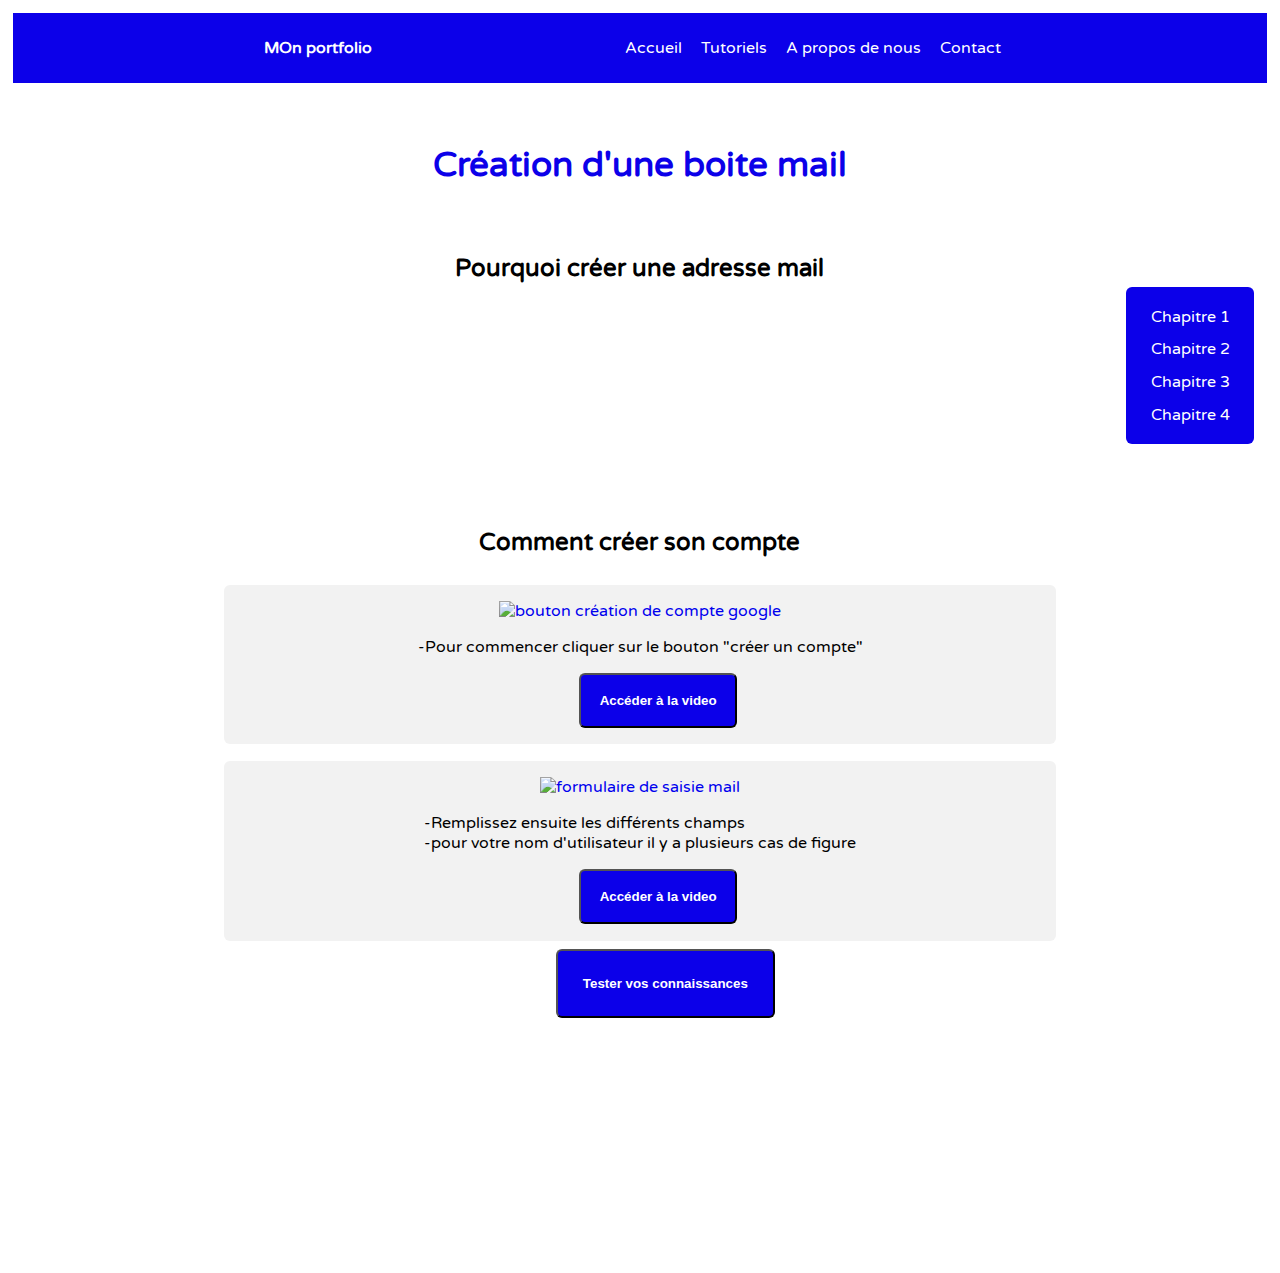
==== créationmail.html @ b89c1965 "nouvelle version" ====
<!DOCTYPE html>
<html>
<head>
	<meta charset="utf-8">
	<link rel="stylesheet" type="text/css" href="../../src/css/style.css">
	<link href="https://fonts.googleapis.com/css?family=Varela+Round&display=swap" rel="stylesheet">

	<title>Créer une boite mail</title>
</head>
<body>
	   <header class="header">
	       <a href="" class="header-logo" >MOn portfolio </a>
	       <nav class="header-nav">
		        <a href="#" >Accueil</a>
		        <a href="#" >Tutoriels</a>
		        <a href="#" >A propos de nous</a>
		        <a href="#" >Contact</a>
	    	</nav>
		</header>
<!--menu de navigation des chapitres-->
	<section>
		<nav class="nav_chapitres">
			<a href="">Chapitre 1</a>
			<a href="">Chapitre 2</a>
			<a href="">Chapitre 3</a>
			<a href="">Chapitre 4</a>
		</nav>
	</section>
	<section>
		<h1>Création d'une boite mail</h1>
<!--bloc présentation du tuto-->		
		<div>
			<h2>Pourquoi créer une adresse mail</h2>
			<iframe width="800" height="555" src="https://www.youtube.com/embed/_JJv1kkpxxA" frameborder="0" allow="accelerometer; autoplay; encrypted-media; gyroscope; picture-in-picture" allowfullscreen></iframe>
		</div>
<!--fin du bloc-->
<!--bloc étape tuto-->
		<h2>Comment créer son compte</h2>
		<div class="etape_tuto">
			<a href="images/creeruncompte.png"><img src="images/creeruncompte.png"alt="bouton création de compte google"title="créer un compte mail google"></a>
			<P>-Pour commencer cliquer sur le bouton "créer un compte"</P>
			<a href="#video"><input class="bouton_chapitre" type="button" value="Accéder à la video"></a>
		</div>
<!--fin du bloc-->
<!--bloc étape tuto-->
		<div class="etape_tuto">
			<a href="images/Coordonées.png"><img src="images/Coordonées.png"alt="formulaire de saisie mail"title="saise de coordonées"></a>
			<P>-Remplissez ensuite les différents champs<br>-pour votre nom d'utilisateur il y a plusieurs cas de figure</P>
			<a href="#video"><input class="bouton_chapitre" type="button" value="Accéder à la video"></a>
		</div>
<!--fin du bloc-->
		<a href="quizz_creation_mail.html"><input class="bouton" type="button" value="Tester vos connaissances"></a>
		<div>
			<iframe id="video" width="800" height="555" src="https://www.youtube.com/embed/Rl1mk-AaR8Q?start=54" frameborder="0" allow="accelerometer; autoplay; encrypted-media; gyroscope; picture-in-picture" allowfullscreen></iframe>
		</div>
	</section>
</body>
</html>
---- src/css/style.css ----
/* Header */

.header {
    width: 100%;
    margin:0;
    height:  70px; 
    line-height: 70px;
    background-color: #0c00e9;
    top: 0;
}

.header .header-logo {
    color: #ffffff;
    font-family: 'Varela Round', sans-serif;
    font-weight: bold;
    float:left;
    margin-left:20%;


}

.header .header-nav {
    float: right;
    margin-right: 20%;
  
}

.header .header-nav a 
{
    color: #ffffff;
    margin-right: 15px; 
}
.header .header-nav a:hover
{
    color: #0c00e9;
    margin-right: 15px; 
    background-color:#ffffff;
    border-radius: 2px;
    line-height: 25px;

}
/*parametres generaux*/
body,section,div,.etape_tuto{
    font-family: 'Varela Round', sans-serif;
    display: flex;
    flex-direction: column;
    align-items: center;
    margin:1%;
}
section{
	width: 65%;
	max-width: 80%;
}

div, iframe{
	padding: 2%;
	max-width: 100%;
	height:auto;
}

h1{
	font-size: 35px;
	color: #0c00e9;
}

/*blocs tuto*/
.etape_tuto{
	background-color: #f2f2f2;
	border-radius: 6px;
	width: 800px;
}

.etape_tuto img{
	height: auto;
	max-width: 700px;
	max-width: 100%;
}

/*bouton chapitre*/
a .bouton_chapitre, .bouton{
	background-color: #0c00e9;
	font-weight: bold;
	color: white;
	border-radius: 6px;
	padding: 15%;
}
/*
.bouton_chapitre{
	position: relative;
	left: 270%;
}
*/
a:link{
	text-decoration: none;
}

.nav_chapitres a:hover,input:hover{
	background-color: white;
	color: #0c00e9;
}

/*menu de Navigation des chapitres tutos*/
section .nav_chapitres{
	background-color: #0c00e9;
	padding: 1% 0% 1% 0%;
	position:fixed; 
	right: 2%;
	width: 10%;
	align-items: center;
	margin-top: 15%;
}

.nav_chapitres a{
	color: white;
	padding: 3%;
	margin: 2%;
	width: 100%;
	text-align: center;
}

.nav_chapitres{
	display: flex;
	flex-direction: column;
	border-radius: 6px;
}
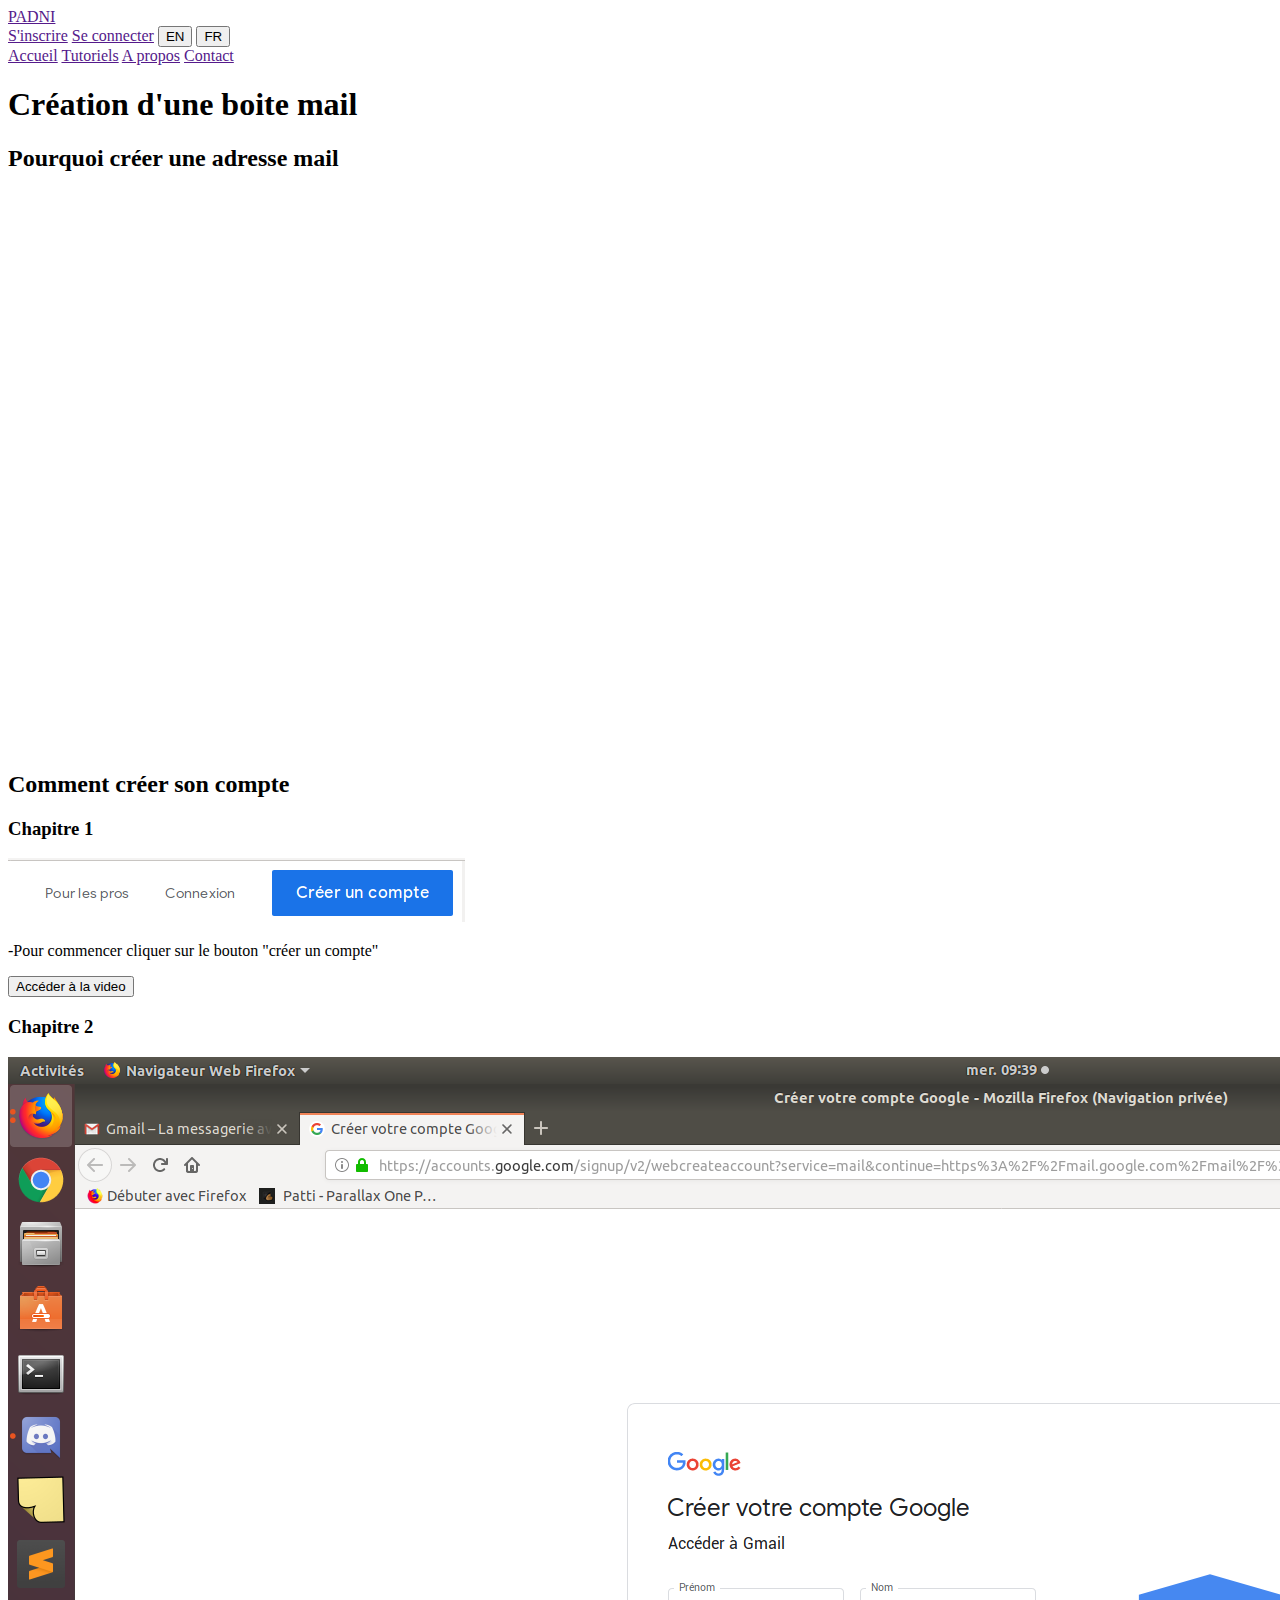
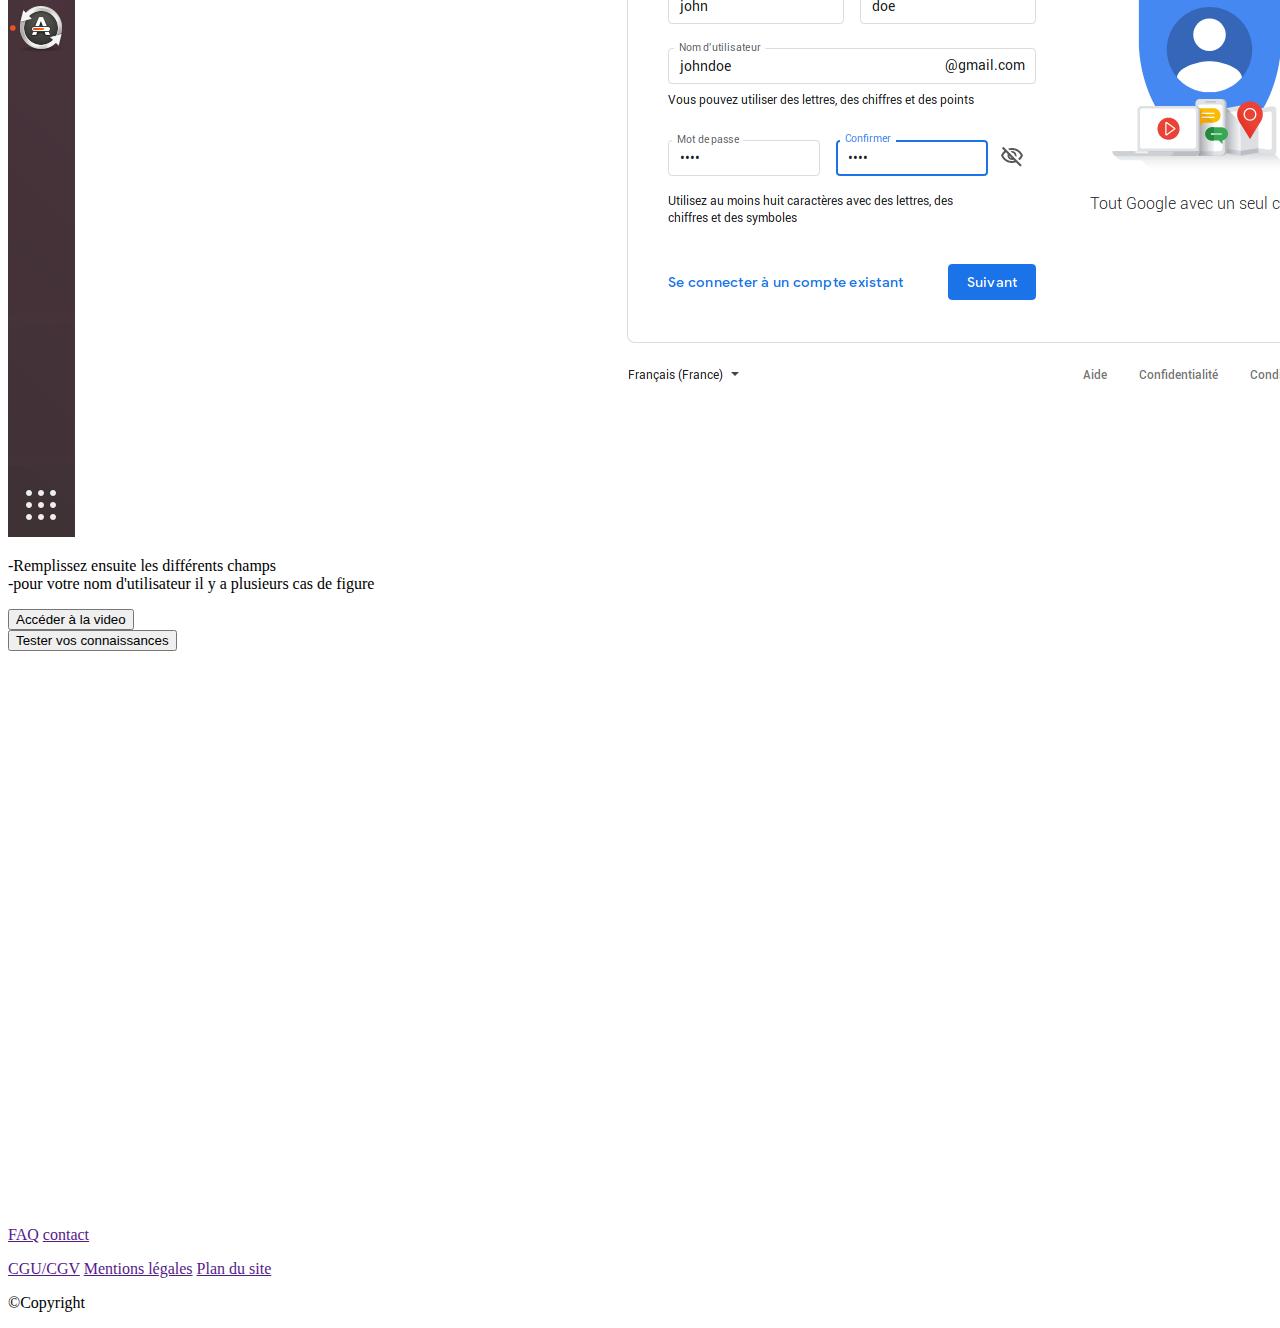
==== commit 69ca7b9f: "Nettoyage des fichiers" ====
--- a/créationmail.html
+++ b/créationmail.html
@@ -2,31 +2,30 @@
 <html>
 <head>
 	<meta charset="utf-8">
-	<link rel="stylesheet" type="text/css" href="../../src/css/style.css">
+	<link rel="stylesheet" type="text/css" href="css/style.css">
 	<link href="https://fonts.googleapis.com/css?family=Varela+Round&display=swap" rel="stylesheet">
 
 	<title>Créer une boite mail</title>
 </head>
 <body>
-	   <header class="header">
-	       <a href="" class="header-logo" >MOn portfolio </a>
-	       <nav class="header-nav">
-		        <a href="#" >Accueil</a>
-		        <a href="#" >Tutoriels</a>
-		        <a href="#" >A propos de nous</a>
-		        <a href="#" >Contact</a>
-	    	</nav>
+	   <header>
+		   		<section class="top_menu">
+		   			<a href="" class="logo">PADNI</a>
+		   			<div>
+			   			<a href="">S'inscrire</a>
+			   			<a href="">Se connecter</a>	
+			   			<input type="button" name="anglais" value="EN">
+			   			<input type="button" name="français" value="FR">
+		   		</div>
+		   		</section>
+	    	<nav class="menu_principal">
+	    		<a href="">Accueil</a>
+	    		<a href="">Tutoriels</a>
+	    		<a href="">A propos</a>
+	    		<a href="">Contact</a>
+			</nav>
 		</header>
-<!--menu de navigation des chapitres-->
-	<section>
-		<nav class="nav_chapitres">
-			<a href="">Chapitre 1</a>
-			<a href="">Chapitre 2</a>
-			<a href="">Chapitre 3</a>
-			<a href="">Chapitre 4</a>
-		</nav>
-	</section>
-	<section>
+	<section class="contenu">
 		<h1>Création d'une boite mail</h1>
 <!--bloc présentation du tuto-->		
 		<div>
@@ -34,9 +33,10 @@
 			<iframe width="800" height="555" src="https://www.youtube.com/embed/_JJv1kkpxxA" frameborder="0" allow="accelerometer; autoplay; encrypted-media; gyroscope; picture-in-picture" allowfullscreen></iframe>
 		</div>
 <!--fin du bloc-->
+	<h2>Comment créer son compte</h2>
 <!--bloc étape tuto-->
-		<h2>Comment créer son compte</h2>
 		<div class="etape_tuto">
+			<h3>Chapitre 1</h3>
 			<a href="images/creeruncompte.png"><img src="images/creeruncompte.png"alt="bouton création de compte google"title="créer un compte mail google"></a>
 			<P>-Pour commencer cliquer sur le bouton "créer un compte"</P>
 			<a href="#video"><input class="bouton_chapitre" type="button" value="Accéder à la video"></a>
@@ -44,6 +44,7 @@
 <!--fin du bloc-->
 <!--bloc étape tuto-->
 		<div class="etape_tuto">
+			<h3>Chapitre 2</h3>
 			<a href="images/Coordonées.png"><img src="images/Coordonées.png"alt="formulaire de saisie mail"title="saise de coordonées"></a>
 			<P>-Remplissez ensuite les différents champs<br>-pour votre nom d'utilisateur il y a plusieurs cas de figure</P>
 			<a href="#video"><input class="bouton_chapitre" type="button" value="Accéder à la video"></a>
@@ -54,5 +55,17 @@
 			<iframe id="video" width="800" height="555" src="https://www.youtube.com/embed/Rl1mk-AaR8Q?start=54" frameborder="0" allow="accelerometer; autoplay; encrypted-media; gyroscope; picture-in-picture" allowfullscreen></iframe>
 		</div>
 	</section>
+	<footer>
+		<p>
+			<a href="">FAQ</a>
+			<a href="">contact</a>
+		</p>
+		<p>
+			<a href="">CGU/CGV</a>
+			<a href="">Mentions légales</a>
+			<a href="">Plan du site</a>
+		</p>
+		<p>&copy;Copyright</p>
+	</footer>
 </body>
 </html>